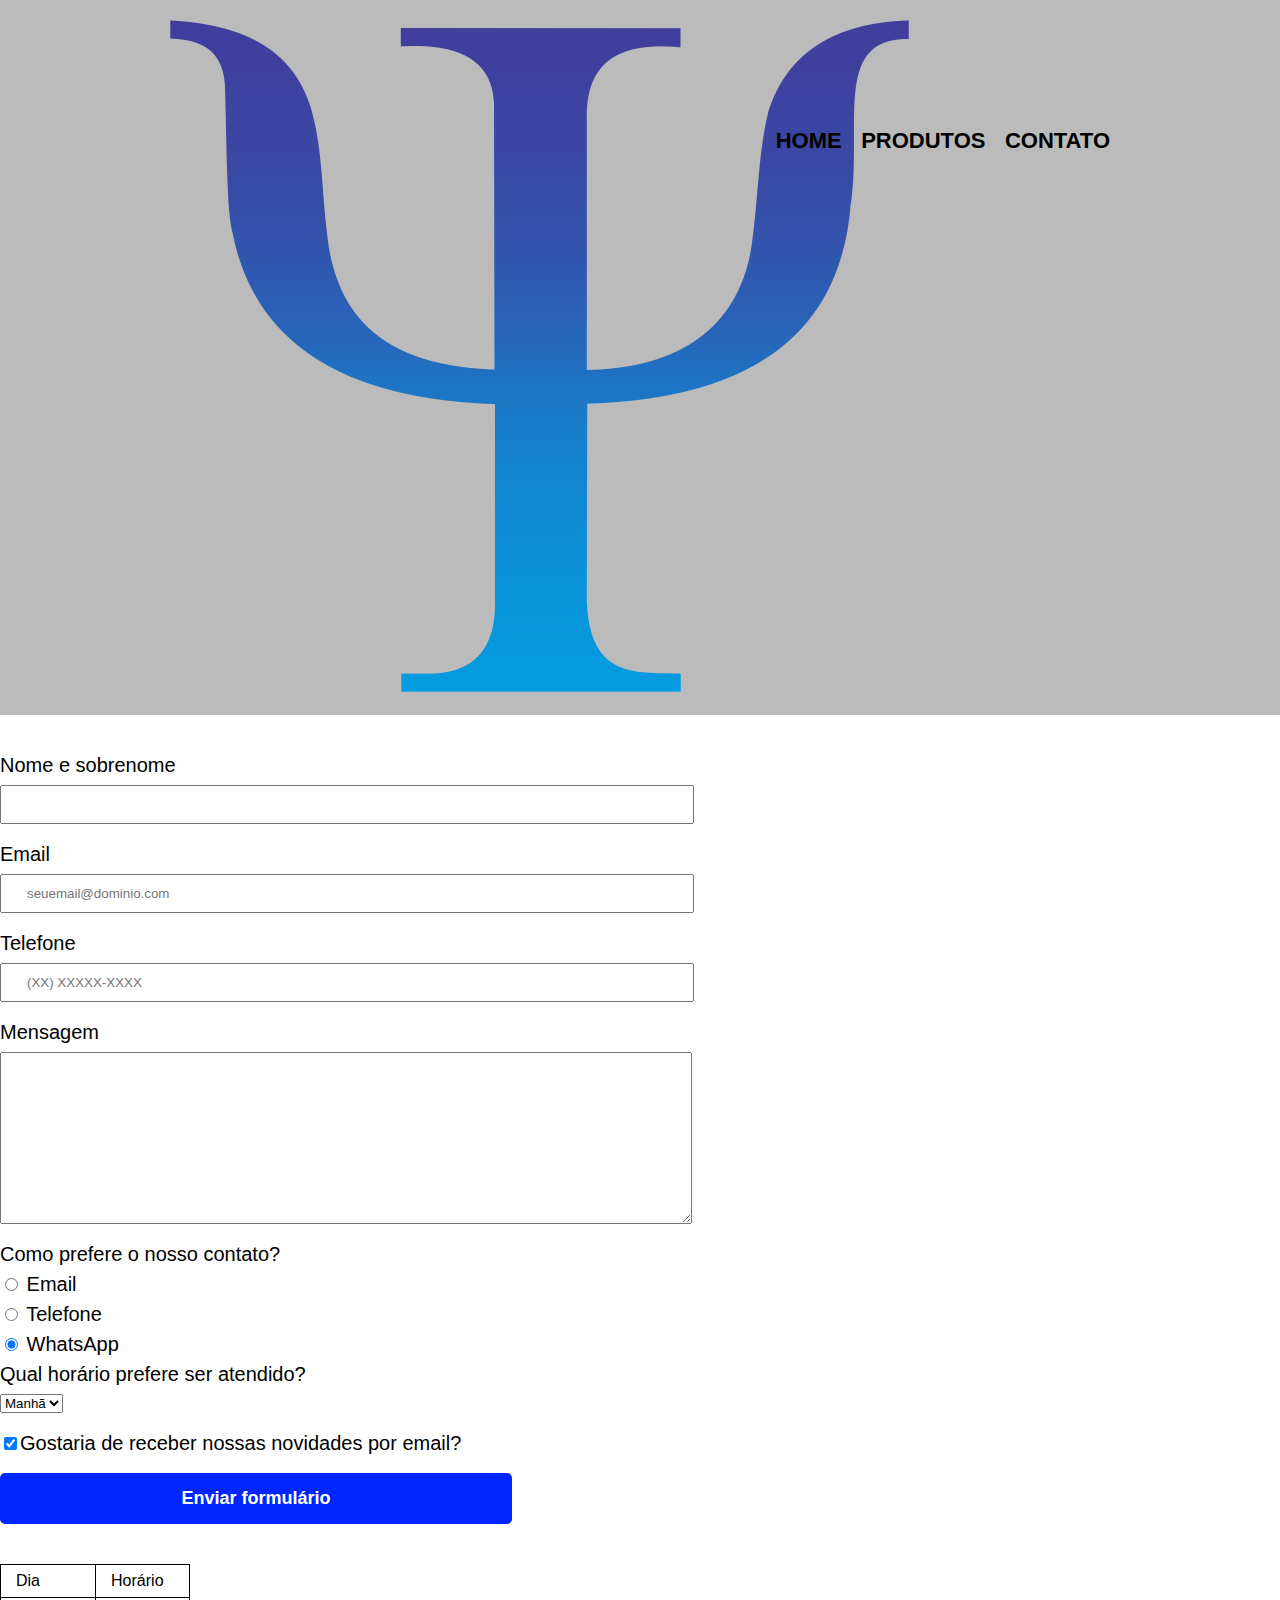
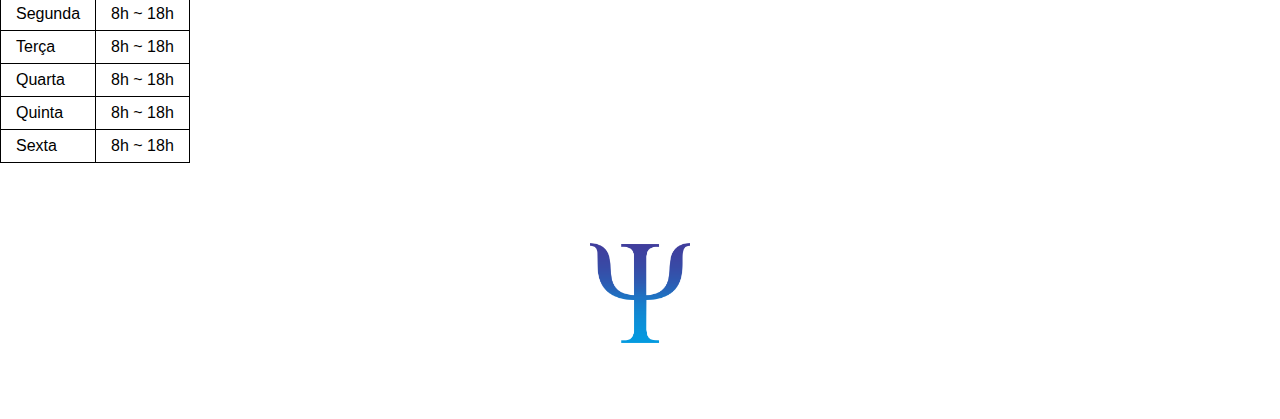
==== Site_Terapia/contato.html @ 1607c7d3 "Add files via upload" ====
<!DOCTYPE html>
<html>
	<head>
		<meta charset="UTF-8">
		<title>Contato - Barbearia Salame</title>

		<link rel="stylesheet" href="reset.css"> <!-- FAZ CHAMADA NOS ARQUIVOS DO CSS --->
		<link rel="stylesheet" href="style.css"> <!-- FAZ CHAMADA NOS ARQUIVOS DO CSS --->
	</head>
	<body>
		<header> <!--- A Tag header serve para indicar para os navegadores onde está o cabeçalho do nosso site --->
			<div class="caixa"> <!-- CRIA UMA CLASSE CHAMADA CAIXA --->
				<h1><img src="imagens/logo-psicologia.png" alt="Logo do consultório Todos Juntos"></h1> <!-- MOSTRA A IMAGEM DO LOGO --->

				<nav> <!-- SEÇÃO NAVEGAVEL - representa uma seção de uma página que aponta para outras páginas ou para outras áreas da página-->
					<ul> <!-- CRIA UMA LISTA  --->
						<li><a href="index.html">Home</a></li> <!-- MONTA NOVAMENTE O MENU --->
						<li><a href="produtos.html">Produtos</a></li> <!-- MONTA NOVAMENTE O MENU --->
						<li><a href="contato.html">Contato</a></li> <!-- MONTA NOVAMENTE O MENU --->
					</ul>
				</nav>
			</div>
		</header>

		<main>
			<form>
				<label for="nomesobrenome">Nome e sobrenome</label> <!-- CRIA UM LABEL  --->
				<input type="text" id="nomesobrenome" class="input-padrao" required> 

				<label for="email">Email</label> <!-- CRIA UM LABEL  --->
				<input type="email" id="email" class="input-padrao" required placeholder="seuemail@dominio.com"> <!-- CRIA UM CAIXA COM UM EXEMPLO DENTRO  --->

				<label for="telefone">Telefone</label> <!-- CRIA UM LABEL  --->
				<input type="tel" id="telefone" class="input-padrao" required placeholder="(XX) XXXXX-XXXX"> <!-- CRIA UM CAIXA COM UM EXEMPLO DENTRO  --->

				<label for="mensagem">Mensagem</label> <!-- CRIA UM LABEL  --->
				<textarea cols="70" rows="10" id="mensagem" class="input-padrao" required></textarea> <!-- CRIA UM CAIXA COM UM EXEMPLO DENTRO  --->

				<fieldset> <!-- AGRUPA ELEMENTOS --->
					<legend>Como prefere o nosso contato?</legend>
					<label for="radio-email"><input type="radio" name="contato" value="email" id="radio-email"> Email</label>
					
					<label for="radio-telefone"><input type="radio" name="contato" value="telefone" id="radio-telefone"> Telefone</label>
					
					<label for="radio-whatsapp"><input type="radio" name="contato" value="whatsapp" id="radio-whatsapp" checked> WhatsApp</label>
				</fieldset> <!-- AGRUPA ELEMENTOS --->

				<fieldset> <!-- AGRUPA ELEMENTOS --->
					<legend>Qual horário prefere ser atendido?</legend>
					<select> <!-- representa um controle que apresenta um menu de opções --->
						<option>Manhã</option> <!-- menu de opções --->
						<option>Tarde</option> <!-- menu de opções --->
						<option>Noite</option> <!-- menu de opções --->
					</select>
				</fieldset> <!-- AGRUPA ELEMENTOS --->

				<label class="checkbox"><input type="checkbox" checked>Gostaria de receber nossas novidades por email?</label>

				<input type="submit" value="Enviar formulário" class="enviar">
			</form>

			<table> <!-- CRIA UMA TABELA --->
				<tr> <!-- cria uma linha na tabela --->
					<td>Dia</td> <!-- cria coluna na tabela --->
					<td>Horário</td> <!-- cria uma linha na tabela --->
				</tr>
				<tr>
					<td>Segunda</td> <!-- cria coluna na tabela --->
					<td>8h ~ 18h</td> <!-- cria coluna na tabela --->
				</tr>
				<tr> <!-- cria uma linha na tabela --->
					<td>Terça</td> <!-- cria coluna na tabela --->
					<td>8h ~ 18h</td> <!-- cria coluna na tabela --->
				</tr>
				<tr> <!-- cria uma linha na tabela --->
					<td>Quarta</td> <!-- cria coluna na tabela --->
					<td>8h ~ 18h</td> <!-- cria coluna na tabela --->
				</tr>
				<tr> <!-- cria uma linha na tabela --->
					<td>Quinta</td> <!-- cria coluna na tabela --->
					<td>8h ~ 18h</td> <!-- cria coluna na tabela --->
				</tr>
				<tr> <!-- cria uma linha na tabela --->
					<td>Sexta</td> <!-- cria coluna na tabela --->
					<td>8h ~ 18h</td> <!-- cria coluna na tabela --->
				</tr>
			</table>
		</main>

		<footer> <!--- MOSTRA NO RODAPE --->
			<img src="imagens/logo-psicologia.png" alt="Logo da Barbearia Alura" width="100px" height="100px"> <!-- MOSTRA A IMAGEM DO LOGO  --->
			<p class="copyright">&copy; Copyright Barbearia Salame - 2022</p> <!-- MOSTRA A MENSAGEM  --->
		</footer>
	</body>
</html>
---- Site_Terapia/style.css ----
body {
	font-family: 'Montserrat', sans-serif;
}

header {
	background: #BBBBBB;
	padding: 20px 0;
}

.caixa {
	position: relative;
	width: 940px;
	margin: 0 auto;
}

nav {
	position: absolute;
	top: 110px;
	right: 0;
}

nav li {
	display: inline;
	margin: 0 0 0 15px;
}

nav a {
	text-transform: uppercase;
	color: #000000;
	font-weight: bold;
	font-size: 22px;
	text-decoration: none;
}

nav a:hover {
	color: #C78C19;
	text-decoration: underline;
}

.produtos {
	width: 940px;
	margin: 0 auto;
	padding: 50px 0;
}

.produtos li {
	display: inline-block;
	text-align: center;
	width: 30%;
	vertical-align: top;
	margin: 0 1.5%;
	padding: 30px 20px;
	box-sizing: border-box;
	border: 2px solid #000000;
	border-radius: 10px;
}

.produtos li:hover {
	border-color: #1925c7;
}

.produtos li:active {
	border-color: #088C19;	
}

.produtos li:hover h2 {
	font-size: 34px;
}

.produtos h2 {
	font-size: 30px;
	font-weight: bold;
}

.produto-descricao {
	font-size: 18px;
}

.produto-preco {
	font-size: 22px;
	font-weight: bold;
	margin-top: 10px;
}

footer {
	text-align: center;
	background: url("bg.jpg");
	padding: 40px 0;
}

.copyright {
	color: #FFFFFF;
	font-size: 13px;
	margin: 20px 0 0;
}

main {
	
}

form {
	margin: 40px 0;
}

form label, form legend {
	display:block;
	font-size: 20px;
	margin: 0 0 10px;
}

.input-padrao {
	display: block;
	margin: 0 0 20px;
	padding: 10px 25px;
	width: 50%;
}

.checkbox {
	margin: 20px 0;
}

.enviar {
	width:40%;
	padding: 15px 0;
	background: rgb(0, 38, 255);
	color: white;
	font-weight: bold;
	font-size: 18px;
	border: none;
	border-radius: 5px;
	transition: 1s all;
	cursor: pointer;
}

.enviar:hover {
	background: rgb(68, 0, 255);
	transform: scale(1.2);
}

table {
	margin: 20px 0 40px;
}

thead {
	background: #555555;
	color: white;
	font-weight: bold;
}

td, th {
	border: 1px solid #000000;
	padding: 8px 15px;
}


/* css da página inicial */
.banner {
	width:100%;
}

.titulo-principal {
	text-align: center;
	font-size: 2em;
	margin: 0 0 1em;
	clear: left;
}

.principal {
	padding: 3em 0;
	background: #FEFEFE;
	width: 940px;
	margin: 0 auto;
}

.principal p {
	margin: 0 0 1em;
}

.principal strong {
	font-weight: bold;
}

.principal em {
	font-style: italic;
}

.utensilios {
	width: 120px;
	float: left;
	margin: 0 20px 20px 0;
}

.mapa {
	padding: 3em 0;
	background: linear-gradient(#FEFEFE, #888888);
}

.mapa-conteudo {
	width: 940px;
	margin: 0 auto;
}

.mapa p {
	margin: 0 0 2em;
	text-align: center;
}

.beneficios {
	padding: 3em 0;
	background: #888888;
}

.conteudo-beneficios {
	width: 640px;
	margin: 0 auto;
}

.lista-beneficios {
	width: 40%;
	display: inline-block;
	vertical-align: top;
}

.itens {
	line-height: 1.5;
}

.itens:first-child {
	font-weight: bold;
}

.itens:before {
	content: "🟊";
}

.imagem-beneficios {
	width: 60%;
}

.video {
	width: 560px;
	margin: 2em auto;
}
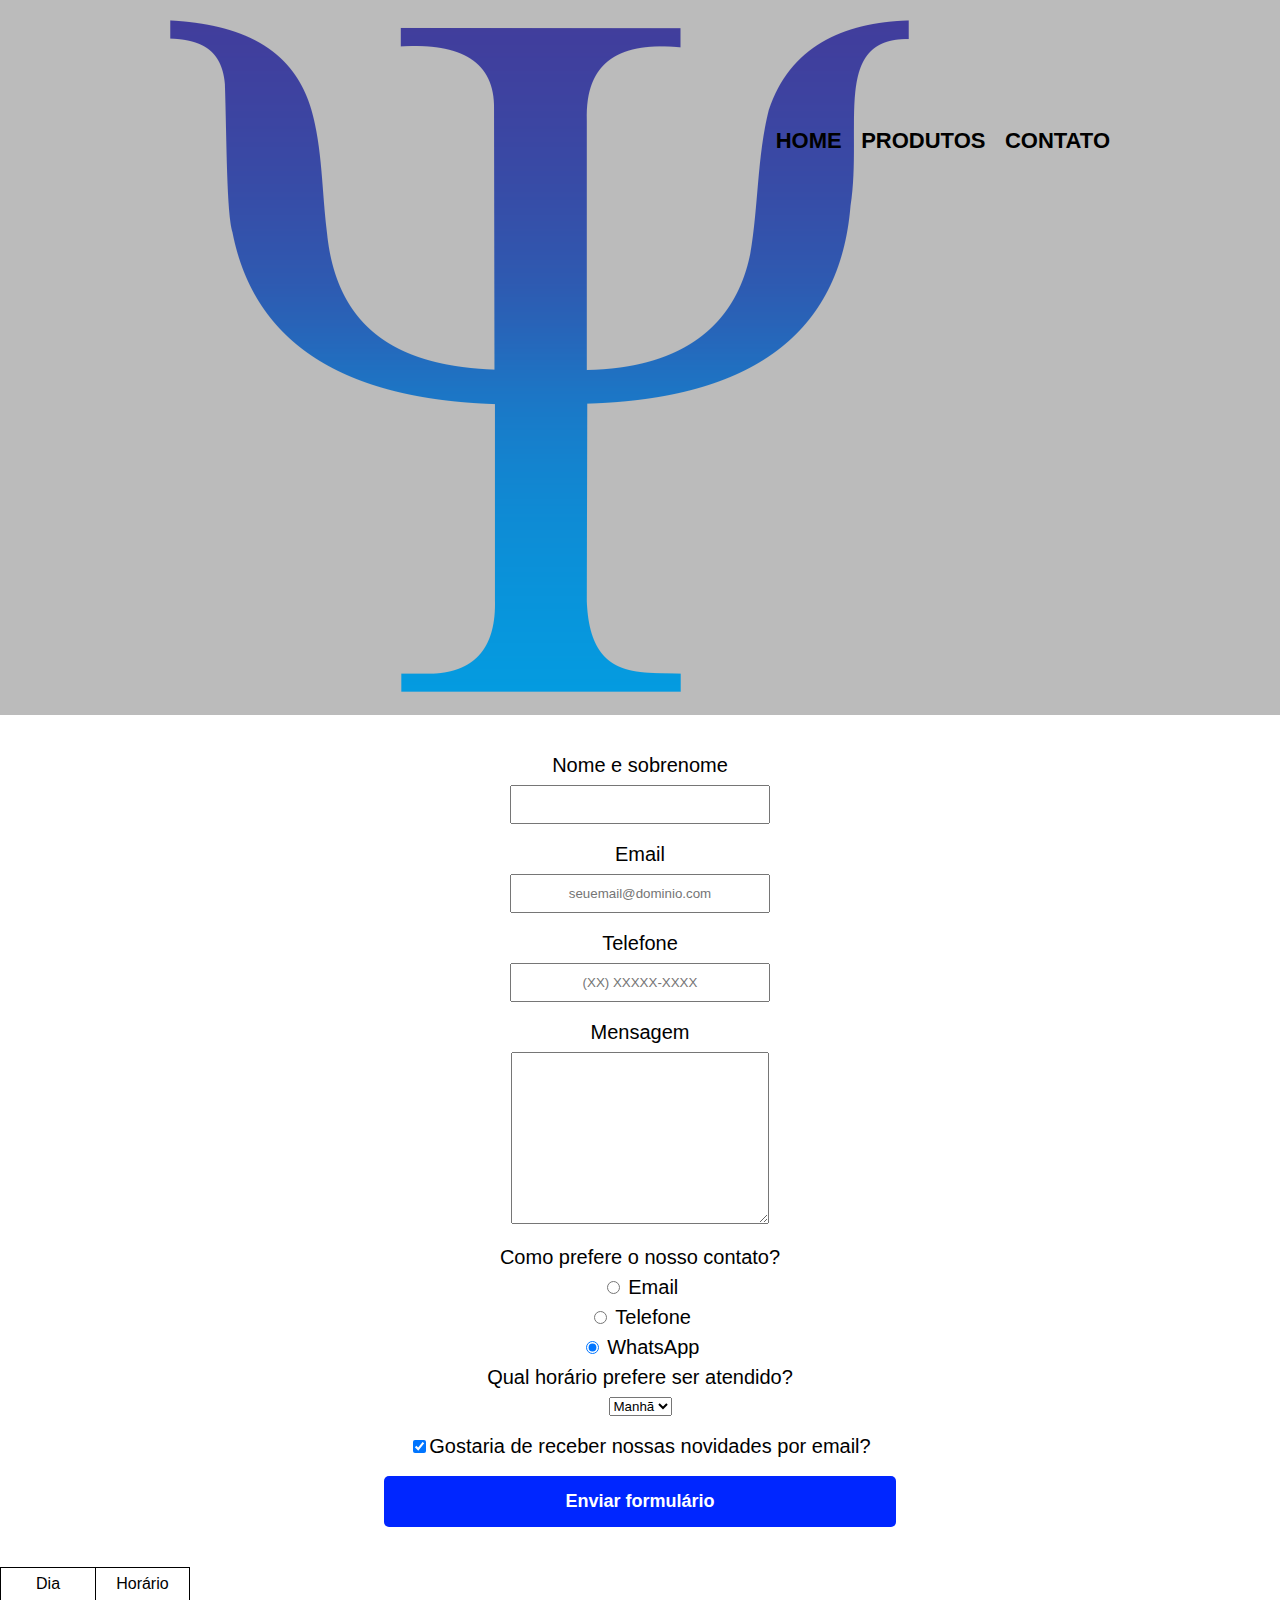
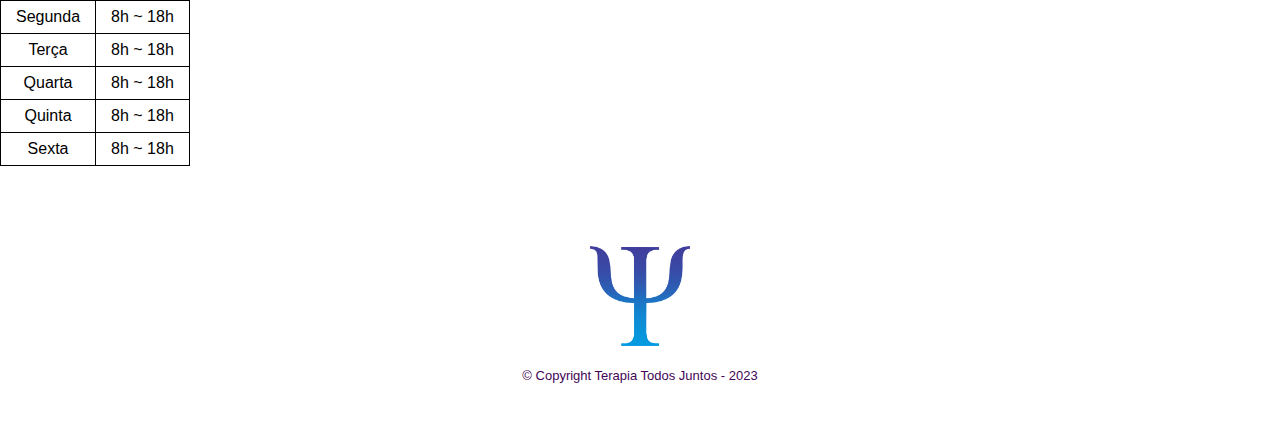
==== commit 85c55d9c: "Rev.2" ====
--- a/Site_Terapia/contato.html
+++ b/Site_Terapia/contato.html
@@ -2,7 +2,7 @@
 <html>
 	<head>
 		<meta charset="UTF-8">
-		<title>Contato - Barbearia Salame</title>
+		<title>Contato - Terapia Todos Juntos</title>
 
 		<link rel="stylesheet" href="reset.css"> <!-- FAZ CHAMADA NOS ARQUIVOS DO CSS --->
 		<link rel="stylesheet" href="style.css"> <!-- FAZ CHAMADA NOS ARQUIVOS DO CSS --->
@@ -23,7 +23,7 @@
 		</header>
 
 		<main>
-			<form>
+			<form id="dados">
 				<label for="nomesobrenome">Nome e sobrenome</label> <!-- CRIA UM LABEL  --->
 				<input type="text" id="nomesobrenome" class="input-padrao" required> 
 
@@ -36,7 +36,7 @@
 				<label for="mensagem">Mensagem</label> <!-- CRIA UM LABEL  --->
 				<textarea cols="70" rows="10" id="mensagem" class="input-padrao" required></textarea> <!-- CRIA UM CAIXA COM UM EXEMPLO DENTRO  --->
 
-				<fieldset> <!-- AGRUPA ELEMENTOS --->
+				<fieldset id="type"> <!-- AGRUPA ELEMENTOS --->
 					<legend>Como prefere o nosso contato?</legend>
 					<label for="radio-email"><input type="radio" name="contato" value="email" id="radio-email"> Email</label>
 					
@@ -45,7 +45,7 @@
 					<label for="radio-whatsapp"><input type="radio" name="contato" value="whatsapp" id="radio-whatsapp" checked> WhatsApp</label>
 				</fieldset> <!-- AGRUPA ELEMENTOS --->
 
-				<fieldset> <!-- AGRUPA ELEMENTOS --->
+				<fieldset id="type"> <!-- AGRUPA ELEMENTOS --->
 					<legend>Qual horário prefere ser atendido?</legend>
 					<select> <!-- representa um controle que apresenta um menu de opções --->
 						<option>Manhã</option> <!-- menu de opções --->
@@ -59,7 +59,7 @@
 				<input type="submit" value="Enviar formulário" class="enviar">
 			</form>
 
-			<table> <!-- CRIA UMA TABELA --->
+			<table id="tabela"> <!-- CRIA UMA TABELA --->
 				<tr> <!-- cria uma linha na tabela --->
 					<td>Dia</td> <!-- cria coluna na tabela --->
 					<td>Horário</td> <!-- cria uma linha na tabela --->
@@ -88,8 +88,8 @@
 		</main>
 
 		<footer> <!--- MOSTRA NO RODAPE --->
-			<img src="imagens/logo-psicologia.png" alt="Logo da Barbearia Alura" width="100px" height="100px"> <!-- MOSTRA A IMAGEM DO LOGO  --->
-			<p class="copyright">&copy; Copyright Barbearia Salame - 2022</p> <!-- MOSTRA A MENSAGEM  --->
+			<img src="imagens/logo-psicologia.png" alt="Logo Todos Juntos" width="100px" height="100px"> <!-- MOSTRA A IMAGEM DO LOGO  --->
+			<p class="copyright">&copy; Copyright Terapia Todos Juntos - 2023</p> <!-- MOSTRA A MENSAGEM  --->
 		</footer>
 	</body>
 </html>--- a/Site_Terapia/style.css
+++ b/Site_Terapia/style.css
@@ -89,7 +89,7 @@
 }
 
 .copyright {
-	color: #FFFFFF;
+	color: #420555;
 	font-size: 13px;
 	margin: 20px 0 0;
 }
@@ -109,10 +109,11 @@
 }
 
 .input-padrao {
-	display: block;
+	text-align: center;
+	
 	margin: 0 0 20px;
-	padding: 10px 25px;
-	width: 50%;
+	padding: 10px 0px;
+	width: 20%;
 }
 
 .checkbox {
@@ -240,4 +241,11 @@
 .video {
 	width: 560px;
 	margin: 2em auto;
+}
+
+#dados{
+	text-align: center;
+}
+#tabela{
+	text-align: center;
 }